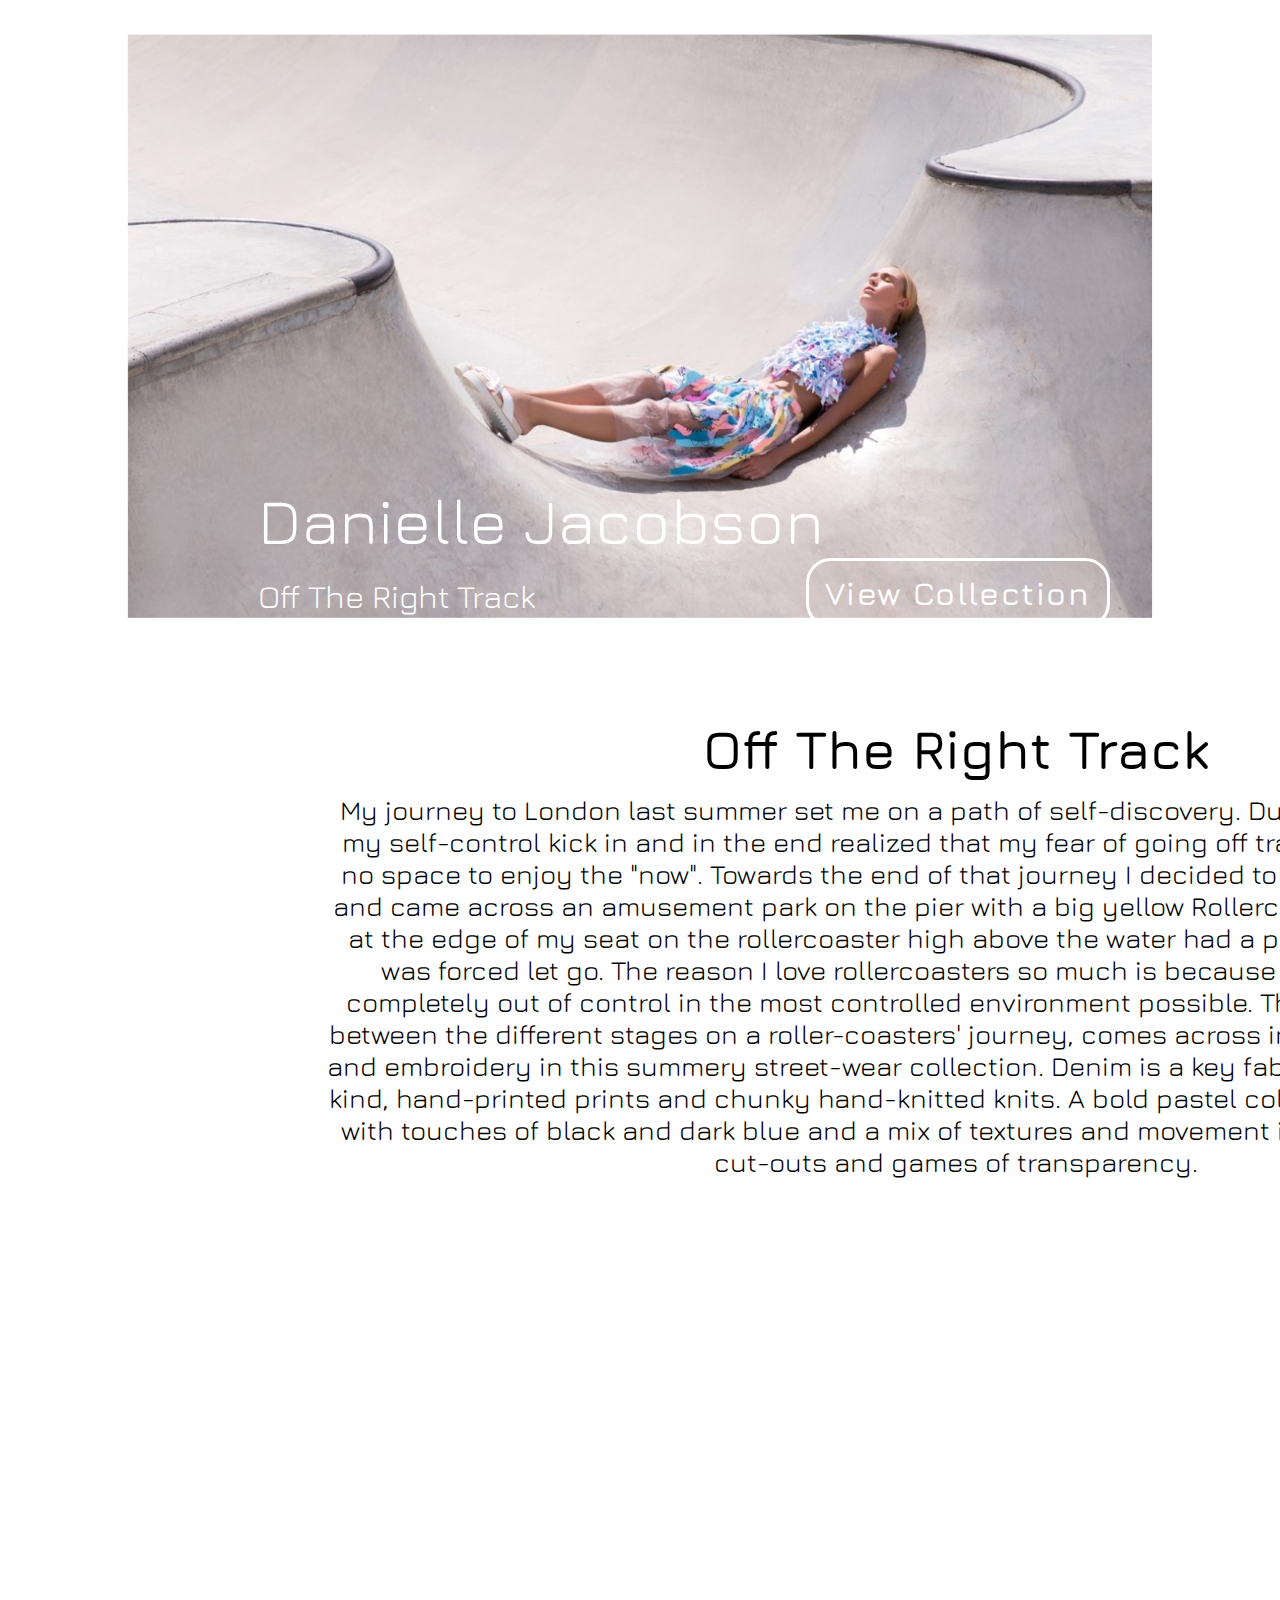
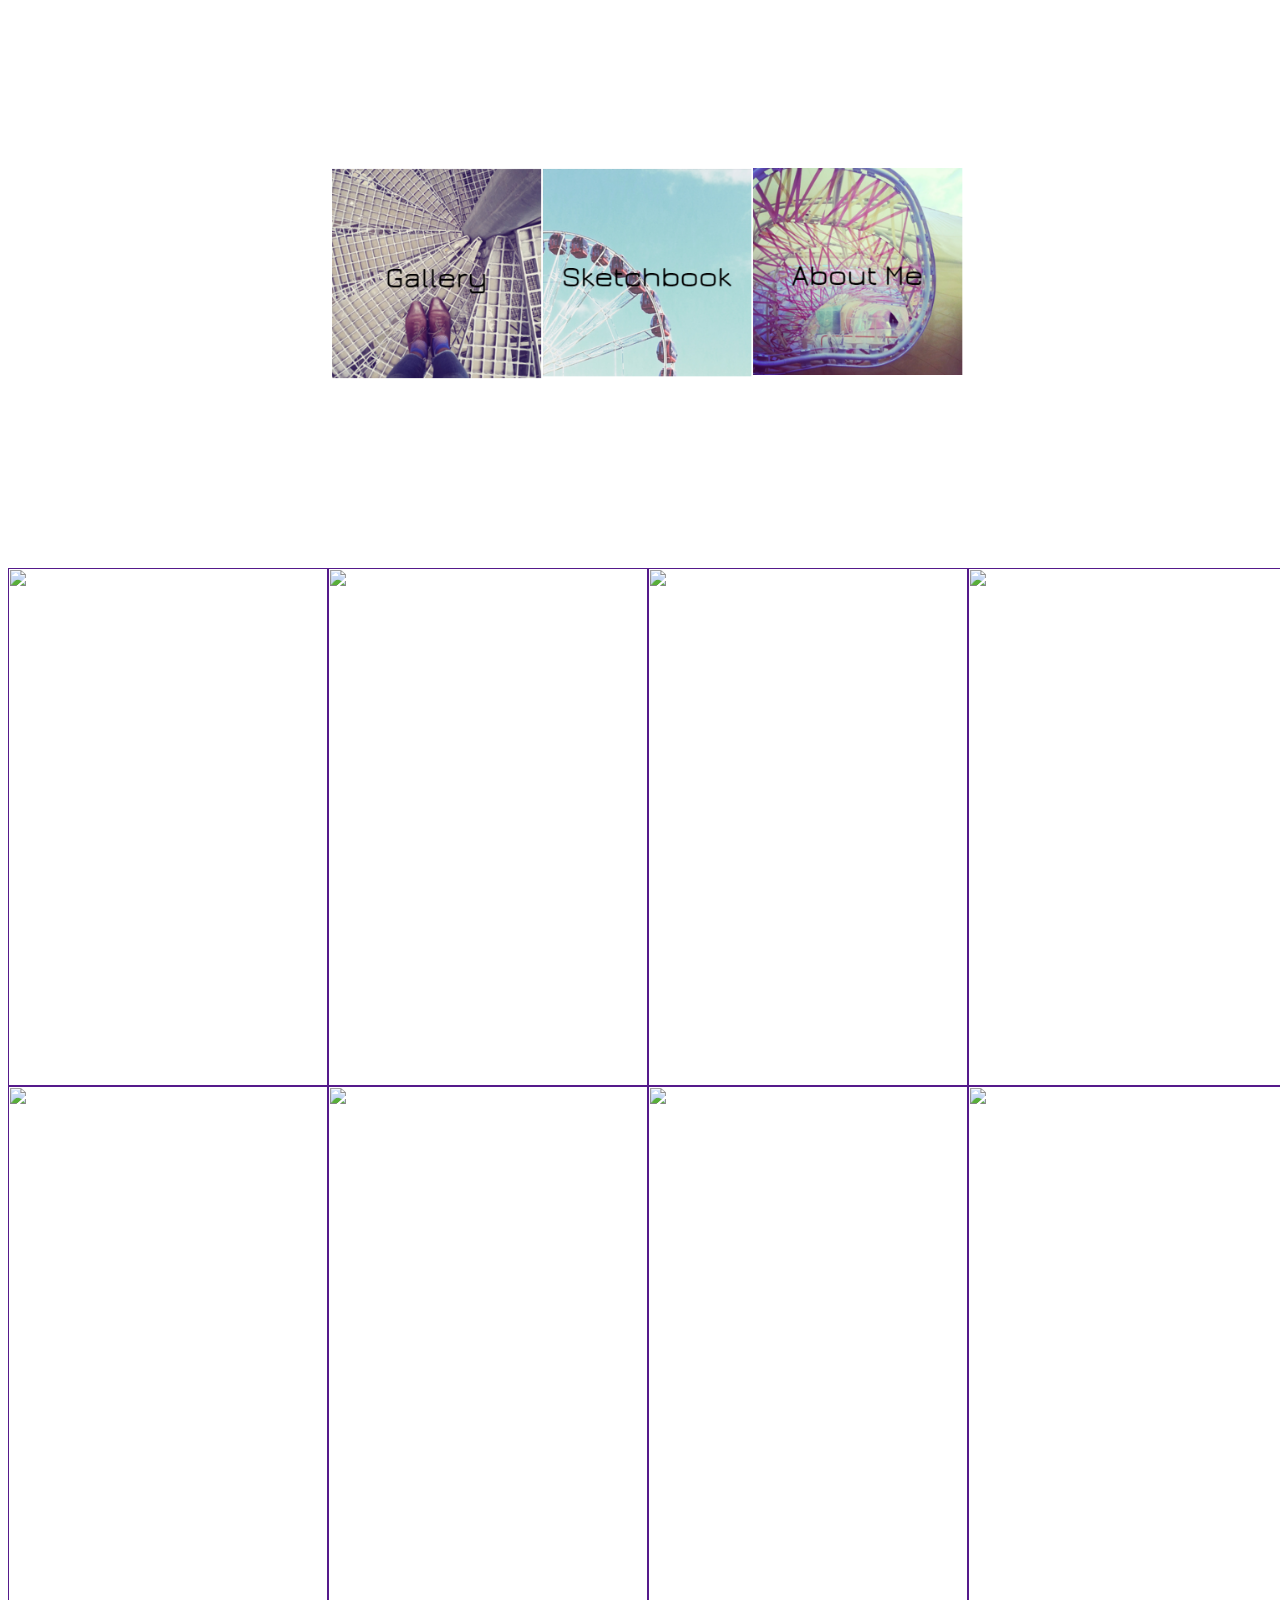
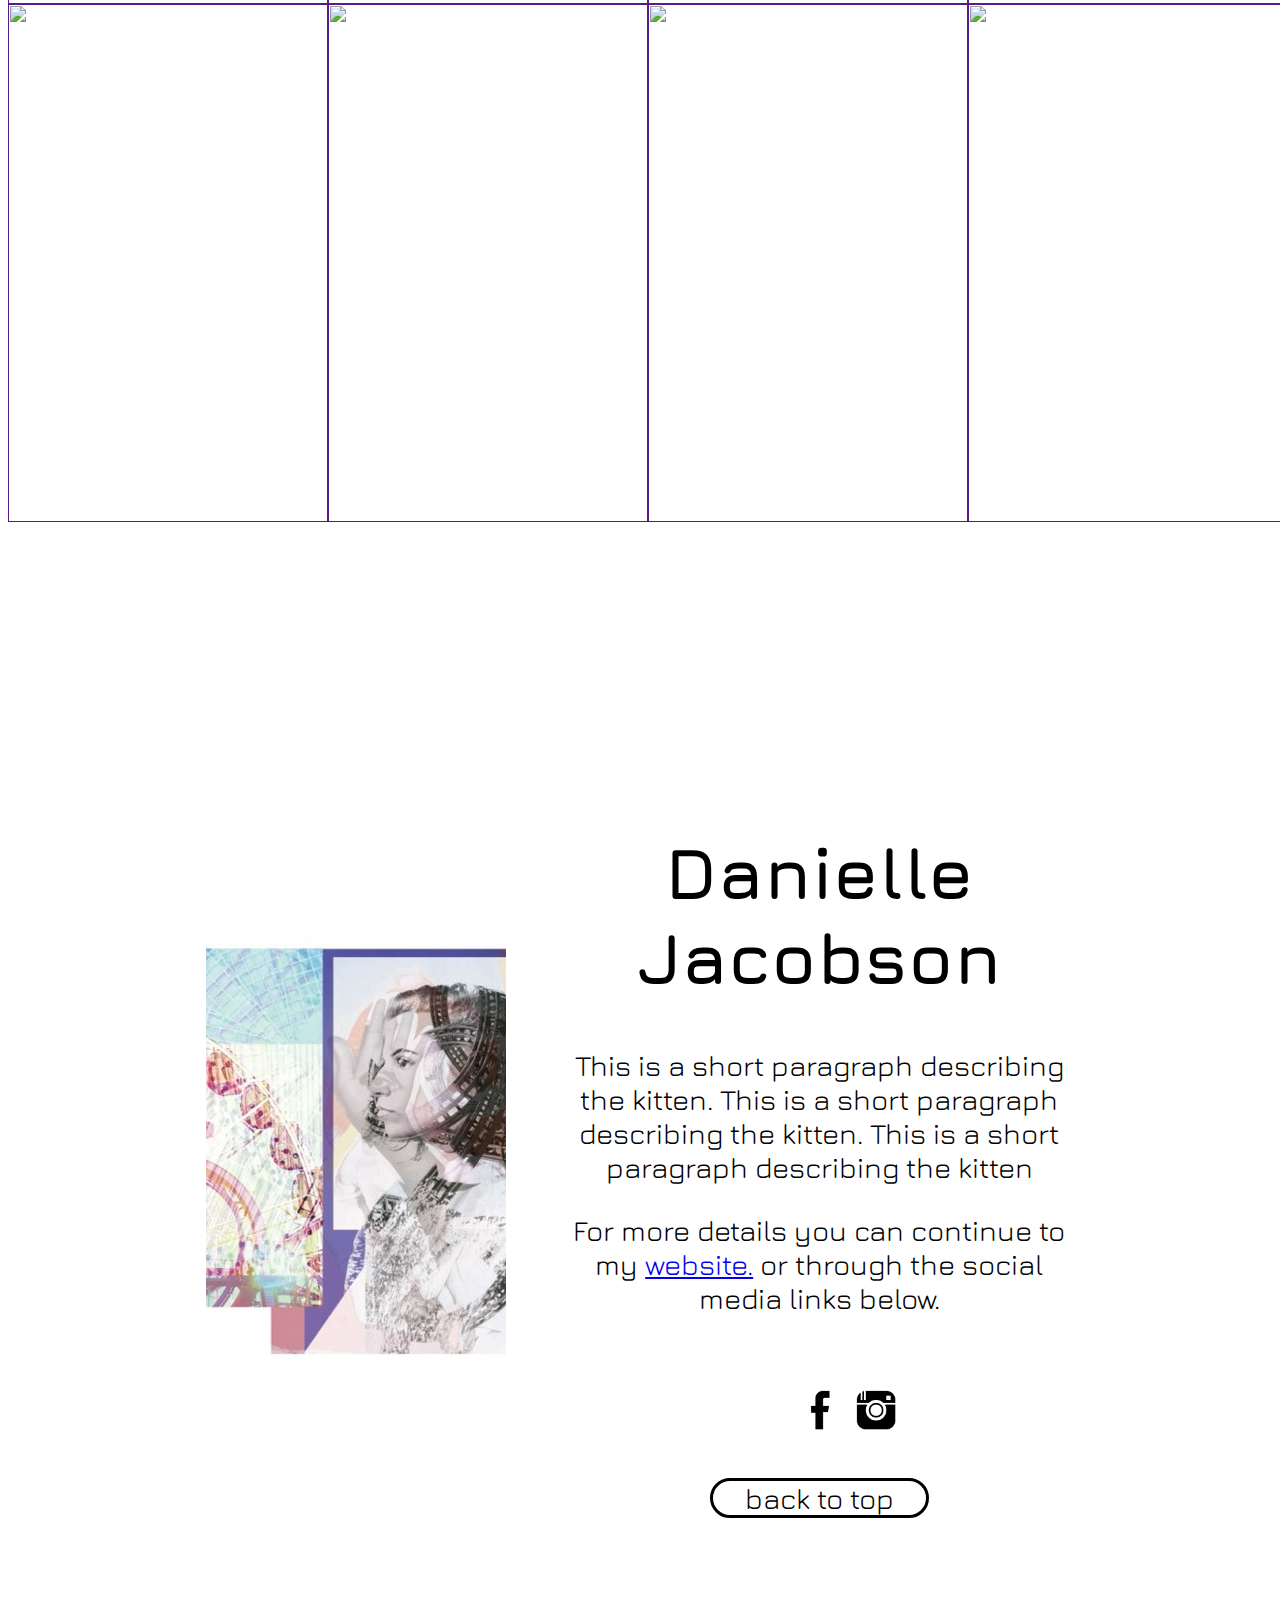
==== index.html @ ceb7b5df "first commit" ====
<!doctype HTML>
<html>

<head>
    <link href="https://maxcdn.bootstrapcdn.com/bootstrap/3.3.6/css/bootstrap.min.css" rel="stylesheet" integrity="sha384-1q8mTJOASx8j1Au+a5WDVnPi2lkFfwwEAa8hDDdjZlpLegxhjVME1fgjWPGmkzs7" crossorigin="anonymous">
    <link href="https://fonts.googleapis.com/css?family=Jura:400,600" rel="stylesheet">

        <link rel="stylesheet" type="text/css" href="masonry.css">
    <link rel="stylesheet" type="text/css" href="plugins/unslider/dist/css/unslider.css">
    <link rel="stylesheet" type="text/css" href="plugins/lightbox2/src/css/lightbox.css">


        <link rel="stylesheet" type="text/css" href="laptop_stylesheet.css">
            <link rel="stylesheet" type="text/css" href="stylesheet.css">
    <title>Danielle Jacobson - Off The Right Track</title>
</head>

<body>
    <div class="section" id="homePage">
        <div id="homePageSlide" class="diy-slideshow">
            <figure class="show">
                <img id="pic1" class="homeSlide" src="img/desktop/1.jpg" width="100%" height="1050px" />
            </figure>
            <figure>
                <img id="pic2" class="homeSlide" src="img/desktop/2.jpg" width="100%" height="1050px" />
            </figure>
            <figure>
                <img id="pic3" class="homeSlide" src="img/desktop/3.jpg" width="100%" height="1050px" />
            </figure>
            <figure>
                <img id="pic4" class="homeSlide" src="img/desktop/4.jpg" width="100%" height="1050px" />
            </figure>
            <figure>
                <img id="pic5" class="homeSlide" src="img/desktop/5.jpg" width="100%" height="1050px" />
            </figure>
            <figure>
                <img id="pic6" class="homeSlide" src="img/desktop/6.jpg" width="100%" height="1060px" />
            </figure>
        </div>
        <div class="DJ_Name"><span>Danielle Jacobson</span>
            <div class="toGallery galleryBtn homeToGallery">View Collection</div>
            <br>Off The Right Track
        </div>
    </div>

            <div class="section" id="bio">
                <div class="menuWrapper">
                    <div class="galleryBtn box">
                        <div class="galleryTitle"> <img class="galleryImg" src="img/galleryButton.PNG" /></div>
                    </div>
                    <div class="sketchBtn box">
                        <div class="sketchTitle"><img class="sketchImg" src="img/sketchButton.PNG" /></div>
                    </div>
                    <div class="websiteBtn box">
                        <div class="websiteTitle"><img class="websiteImg" src="img/aboutMeButton.PNG" /></div>
                    </div>
                </div>
                <div class="diy-slideshow bio">
                    <div class="bioTextWrapper">
                        <div class="bioTitle">Off The Right Track</div>
                        <div class="bioDescription">My journey to London last summer set me on a path of self-discovery. During my internship I let my self-control kick in and in the end realized that my fear of going off track left me with little to no space to enjoy the "now". Towards the end of that journey I decided to venture off to Brighton and came across an amusement park on the pier with a big yellow Rollercoaster. That day, sitting at the edge of my seat on the rollercoaster high above the water had a profound effect on me. I was forced let go. The reason I love rollercoasters so much is because it allows you to feel completely out of control in the most controlled environment possible. This underlined tension between the different stages on a roller-coasters' journey, comes across in the silhouettes; prints and embroidery in this summery street-wear collection. Denim is a key fabric alongside one-of-a-kind, hand-printed prints and chunky hand-knitted knits. A bold pastel color scheme is combined with touches of black and dark blue and a mix of textures and movement is created with kirigami cut-outs and games of transparency.</div>
                    </div>

                </div>
          
        </div>

                <div class="section" id="sketchPage1">
            <div class="gridWrapper">
                <div class="grid">
                    <!-- width of .grid-sizer used for columnWidth -->
                    <div class="grid-sizer"></div>
                    <div class="grid-item">
                        <div class="card1">
                            <ul>
                                <li>
                                    <a class="frontBigImg1" href="" data-lightbox="image-1"><img class="frontThumbImg1" src=""></a>
                                </li>
                                <li>
                                    <a class="frontBigImg2" href="" data-lightbox="image-2"><img class="frontThumbImg2" src=""></a>
                                </li>
                            </ul>
                        </div>
                    </div>
                    <div class="grid-item">
                        <div class="card2">
                            <ul>
                                <li>
                                    <a class="frontBigImg3" href="" data-lightbox="image-3"><img class="frontThumbImg3" src=""></a>
                                </li>
                                <li>
                                    <a class="frontBigImg4" href="" data-lightbox="image-4"><img class="frontThumbImg4" src=""></a>
                                </li>
                            </ul>
                        </div>
                    </div>
                    <div class="grid-item">
                        <div class="card3">
                            <ul>
                                <li>
                                    <a class="frontBigImg5" href="" data-lightbox="image-5"><img class="frontThumbImg5" src=""></a>
                                </li>
                                <li>
                                    <a class="frontBigImg6" href="" data-lightbox="image-6"><img class="frontThumbImg6" src=""></a>
                                </li>
                            </ul>
                        </div>
                    </div>
                    <div class="grid-item">
                        <div class="card4">
                            <ul>
                                <li>
                                    <a class="frontBigImg7" href="" data-lightbox="image-7"><img class="frontThumbImg7" src=""></a>
                                </li>
                                <li>
                                    <a class="frontBigImg8" href="" data-lightbox="image-8"><img class="frontThumbImg8" src=""></a>
                                </li>
                            </ul>
                        </div>
                    </div>
                    <div class="grid-item">
                        <div class="card5">
                            <ul>
                                <li>
                                    <a class="frontBigImg9" href="" data-lightbox="image-9"><img class="frontThumbImg9" src=""></a>
                                </li>
                                <li>
                                    <a class="frontBigImg10" href="" data-lightbox="image-10"><img class="frontThumbImg10" src=""></a>
                                </li>
                            </ul>
                        </div>
                    </div>
                    <div class="grid-item">
                        <div class="card6">
                            <ul>
                                <li>
                                    <a class="frontBigImg11" href="" data-lightbox="image-11"><img class="frontThumbImg11" src=""></a>
                                </li>
                                <li>
                                    <a class="frontBigImg12" href="" data-lightbox="image-12"><img class="frontThumbImg12" src=""></a>
                                </li>
                            </ul>
                        </div>
                    </div>
                    <div class="grid-item">
                        <div class="card7">
                            <ul>
                                <li>
                                    <a class="frontBigImg13" href="" data-lightbox="image-13"><img class="frontThumbImg13" src=""></a>
                                </li>
                                <li>
                                    <a class="frontBigImg14" href="" data-lightbox="image-14"><img class="frontThumbImg14" src=""></a>
                                </li>
                            </ul>
                        </div>
                    </div>
                    <div class="grid-item">
                        <div class="card8">
                            <ul>
                                <li>
                                    <a class="frontBigImg15" href="" data-lightbox="image-15"><img class="frontThumbImg15" src=""></a>
                                </li>
                                <li>
                                    <a class="frontBigImg16" href="" data-lightbox="image-16"><img class="frontThumbImg16" src=""></a>
                                </li>
                            </ul>
                        </div>
                    </div>
                    <div class="grid-item">
                        <div class="card9">
                            <ul>
                                <li>
                                    <a class="frontBigImg17" href="" data-lightbox="image-17"><img class="frontThumbImg17" src=""></a>
                                </li>
                                <li>
                                    <a class="frontBigImg18" href="" data-lightbox="image-18"><img class="frontThumbImg18" src=""></a>
                                </li>
                            </ul>
                        </div>
                    </div>
                    <div class="grid-item">
                        <div class="card10">
                            <ul>
                                <li>
                                    <a class="frontBigImg19" href="" data-lightbox="image-19"><img class="frontThumbImg19" src=""></a>
                                </li>
                                <li>
                                    <a class="frontBigImg20" href="" data-lightbox="image-20"><img class="frontThumbImg20" src=""></a>
                                </li>
                            </ul>
                        </div>
                    </div>
                    <div class="grid-item">
                        <div class="card11">
                            <ul>
                                <li>
                                    <a class="frontBigImg21" href="" data-lightbox="image-21"><img class="frontThumbImg21" src=""></a>
                                </li>
                                <li>
                                    <a class="frontBigImg22" href="" data-lightbox="image-22"><img class="frontThumbImg22" src=""></a>
                                </li>
                            </ul>
                        </div>
                    </div>
                    <div class="grid-item">
                        <div class="card12">
                            <ul>
                                <li>
                                    <a class="frontBigImg23" href="" data-lightbox="image-23"><img class="frontThumbImg23" src=""></a>
                                </li>
                                <li>
                                    <a class="frontBigImg24" href="" data-lightbox="image-24"><img class="frontThumbImg24" src=""></a>
                                </li>
                            </ul>
                        </div>
                    </div>
                </div>
            </div>
        </div>

                <div class="section" id="aboutMe">
                <div class="diy-slideshow aboutMe">
                    <div class="aboutMeWrapper">
                        <div class="left">
                            <div class="zanzoImg"><img src="img/sketchbook/17.jpg">
                            </div>
                        </div>

                        <div class="right">
                            <div class="aboutMeRightWrapper">
                                <h1>Danielle Jacobson</h1>
                                <p>This is a short paragraph describing the kitten. This is a short paragraph describing the kitten. This is a short paragraph describing the kitten</p>
                                <p>For more details you can continue to my <a href="http://www.daniellejacobson.com/" target="_blank">website.</a> or through the social media links below.</p>
                                <div class="socialLinkWrapper">
                                    <div class="socialLink">
                                        <a href="https://www.facebook.com/danielle.jacobson.37" target="_blank">
                                            <img src="img/fb-icon.png"></div>
                                    </a>
                                    <div class="socialLink">
                                        <a href="https://www.instagram.com/danielle_j_1/" target="_blank">
                                            <img src="img/insta-icon.png"></div>
                                    </a>
                                </div>
                                <div class="toAboutMe" id="backToTop">back to top</div>
                            </div>
                        </div>
                  
                </div>
            </div>

        </div>
    </div>
</div>


    <script src="plugins/jquery-3.1.0.js"></script>
        <script src="plugins/masonry/masonry.pkgd.min.js"></script>
    <script src="plugins/masonry/isotope.pkgd.min.js"></script>
    <script src="plugins/unslider/src/js/unslider.js"></script>
    <script src="plugins/lightbox2/src/js/lightbox.js"></script>
    <script type="text/javascript" src="sketchbook_scripts.js"></script>
    <script type="text/javascript" src="scripts.js"></script>
</body>

</html>
---- masonry.css ----
@media only screen  and (min-width : 1920px) {

h1.sketchHeader {
    font-family: 'Jura', sans-serif;
    font-weight: 400;
    color: black;
    font-size: 2em;
}

div.gridWrapper {
    position: absolute;
    height: 2304px;
    width: 1920px;
    top: 135em;
}

div.grid {
    position: absolute;
    width: 1920px;
    height: 2304px;
    margin-left: 0px;
}


/*For the best layout, margin should be added to .card and padding should be added to .front and .back*/

.card {
    position: absolute;
    margin: 0;
    width: 480px;
    height: 768px;
}


/* fluid 5 columns */

.grid-sizer,
.grid-item {
    width: 480px;
    /* height: auto;*/
    height: 768px;
    /*margin: auto;*/
}

div.grid-item img {
    width: 480px;
    height: 768px;
    position: relative;
    z-index: 1;
}

div.toGalleryWrapper {
    position: relative;
    width: 100%;
    text-align: center;
}

div.toGallery {
    /*    position: absolute;*/
    font-family: 'Jura', sans-serif;
    font-weight: 400;
    color: black;
    font-size: 5em;
    cursor: pointer;
}

}

/*-----------------------------------------------------*/


/*|                                                   |*/


/*|  ------ responsive Masonry STYLING ----------       |*/


/*|                                                   |*/


/*-----------------------------------------------------*/






@media only screen  and (min-width : 1024px) { 

    div.gridWrapper {
    position: absolute;
    height: 2304px;
    width: 1280px;
    top: 135em;
}

div.grid {
    position: absolute;
    width: 1280px;
    height: 2304px;
    margin-left: 0px;
}


/*For the best layout, margin should be added to .card and padding should be added to .front and .back*/

.card {
    position: absolute;
    margin: 0;
    width: 320px;
    height: 518px;
}


/* fluid 5 columns */

.grid-sizer,
.grid-item {
    width: 320px;
    /* height: auto;*/
    height: 518px;
    /*margin: auto;*/
}

div.grid-item img {
    width: 320px;
    height: 518px;
    position: relative;
    z-index: 1;
}

}


@media only screen  and (min-width : 1444px) { 

    div.gridWrapper {
    position: absolute;
    height: 2304px;
    width: 1536px;
    top: 135em;
}

div.grid {
    position: absolute;
    width: 1536px;
    height: 2304px;
    margin-left: 0px;
}


/*For the best layout, margin should be added to .card and padding should be added to .front and .back*/

.card {
    position: absolute;
    margin: 0;
    width: 384px;
    height: 568px;
}


/* fluid 5 columns */

.grid-sizer,
.grid-item {
    width: 384px;
    /* height: auto;*/
    height: 568px;
    /*margin: auto;*/
}

div.grid-item img {
    width: 384px;
    height: 568px;
    position: relative;
    z-index: 1;
}

    }
---- plugins/unslider/dist/css/unslider.css ----
.unslider{overflow:auto;margin:0;padding:0}.unslider-wrap{position:relative}.unslider-wrap.unslider-carousel>li{float:left}.unslider-vertical>ul{height:100%}.unslider-vertical li{float:none;width:100%}.unslider-fade{position:relative}.unslider-fade .unslider-wrap li{position:absolute;left:0;top:0;right:0;z-index:8}.unslider-fade .unslider-wrap li.unslider-active{z-index:10}.unslider li,.unslider ol,.unslider ul{list-style:none;margin:0;padding:0;border:none}.unslider-arrow{position:absolute;left:20px;z-index:2;cursor:pointer}.unslider-arrow.next{left:auto;right:20px}
---- laptop_stylesheet.css ----
@media only screen  and (min-width : 1024px) {

	body {
    position: relative;
    overflow-x: hidden;
}

		/*-----------------------------------------------------*/


/*|                                                   |*/


/*|      ----------- homepage STYLING  1024  ----------           |*/


/*|                                                   |*/


/*-----------------------------------------------------*/

.diy-slideshow {
    display: block;
    overflow: hidden;
}

figure {
    position: absolute;
    opacity: 0;
    transition: 1s opacity;
    width: 90%;
    margin-left: 5%;
    top: -2%;
    transform: scale(0.9);
}

figure.show {
    opacity: 1;
    position: absolute;
    transition: 1s opacity;
}

img.homeSlide {
    width: 100%;
    /* or any custom size */
    height: 100%;
    object-fit: contain;
}

.DJ_Name {
    position: relative;
    top: 15em;
    left: 7.8em;
    width: 75%;
    font-family: 'Jura', sans-serif;
    font-weight: 400;
    color: white;
    font-size: 2em;
    line-height: 2em;
    cursor: default; 

}

.DJ_Name span {
    font-size: 2em;
    font-weight: 400;
    cursor: default;
}

.galleryBtn.homeToGallery {
    position: absolute;
    color: white;
    font-size: 1em;
    bottom: 0em;
    right: 3em;
    border: 0.2rem solid white;
    border-radius: 25px;
    padding-left: 0.5em;
    padding-right: 0.5em;
}

		/*-----------------------------------------------------*/


/*|                                                   |*/


/*|      ----------- bio STYLING  1024  ----------           |*/


/*|                                                   |*/


/*-----------------------------------------------------*/

div.diy-slideshow.bio {
    overflow: hidden;
    width: 100%;
    margin-left: 0;
    height: 950px;
    z-index: -1;
    
}


.bioTextWrapper {
    width: 100%;
    height: 870px;
    margin: 0;
    padding-left: 25%;
    padding-right: 25%;
    /*    border: 1px solid black;*/
    text-align: center;
    font-family: 'Jura', sans-serif;
    font-weight: 400;
    font-size: 1.7em;
    color: black;
    position: absolute;
    top: 65%;
    /*display: none;*/
}

div.bioTitle {
    font-weight: 600;
    font-size: 2em;
    cursor: pointer;
}

div.bioDescription {
    margin-top: 0.5em;
}

.menuWrapper {
width: 50%;
    height: 250px;
    display: flex;
    justify-content: space-around;
    position: absolute;
    top: 110em;
    left: 25.6%;
    z-index: 9999;

}

.box {
    width: 250px;
    height: 250px;
    text-align: center;
    line-height: 250px;
    cursor: pointer;
    overflow: hidden;
    color: black;
    position: relative;
}

.box img {
    width: 100%;
    height: 100%;
    position: relative;
    transform: scale(1);
}

.galleryTitle {
    position: relative;
    top: 0em;
}

.sketchTitle {
    position: relative;
    top: 0em;
}

.websiteTitle {
    position: relative;
    top: 0em;
}

div.toGallery {
    background: transparent;
    border-top: 0.3rem solid black;
    border-left: 0.3rem solid black;
    border-bottom: 0.3rem solid black;
    border-right: 0.3rem solid black;
    border-radius: 25px;
    display: inline-block;
    color: black;
    padding: 0 2rem;
    position: relative;
    letter-spacing: 0.1rem;
    line-height: 2;
    font-size: 1.3em;
    font-weight: 600;
    bottom: 0;
    cursor: pointer;
}



div.toGallery:hover {
    background: url('img/btnBackground.png') 0 0 no-repeat;
    border-top: 0.3rem solid black;
    border-left: 0.3rem solid black;
    border-bottom: 0.3rem solid black;
    border-right: 0.3rem solid black;
    color: black;
}

/*-----------------------------------------------------*/


/*|                                                   |*/


/*|      ----------- ABOUTME STYLING  1024----------       |*/


/*|                                                   |*/


/*-----------------------------------------------------*/

#aboutMe.section {
    position: absolute;
    top: 240em;


}
div.diy-slideshow.aboutMe {
    overflow: hidden;
    width: 90%;
    margin-left: 5%;
    height: 950px;
    z-index: -1;
    text-align: center;
}

div.aboutMeWrapper {
    width: 100%;
    height: 100%;
    display: flex;
    justify-content: space-around;
}

div.left {
    width: 50%;
    float: left;
    text-align: center;
}

.aboutMebox img {
    width: 100%;
    height: 100%;
    position: relative;
    transform: scale(1);
}

div.zanzoImg {
    height: inherit;
    margin-top: 16em;
}

img.aboutMeImg {
    height: 290px;
    cursor: pointer;
    transform: scale(0.8);
}

div.right {
    /*  position: absolute;*/
    width: 50%;
    float: right;
    text-align: center;
    font-family: 'Jura', sans-serif;
    font-weight: 400;
    font-size: 1.8em;
    color: black;
    /*  border: 1px solid black;*/
}

div.aboutMeRightWrapper {
    /* position: absolute; */
    width: 93%;
    margin-top: 32%;
    margin-left: -15%;
    /* border-left: 2px solid black; */
    left: 0;
}

div.right h1 {
    font-size: 2.5em;
}

.socialLinkWrapper {
    width: 100%;
    display: flex;
    justify-content: center;
    transform: scale(0.3);
    padding-right: 2em;
}

.socialLink {
    padding-left: 2em;
}

div#backToTop {
    display: inline;
        background: transparent;
    border: 0.2rem solid black;
    border-radius: 25px;
    display: inline-block;
    color: black;
    padding: 0 2rem;
    cursor: pointer;


}



}

@media only screen  and (min-width : 1444px) {

	body {
    position: relative;
    overflow-x: hidden;
}

		/*-----------------------------------------------------*/


/*|                                                   |*/


/*|      ----------- homepage STYLING  1444  ----------           |*/


/*|                                                   |*/


/*-----------------------------------------------------*/

.diy-slideshow {
    display: block;
    overflow: hidden;
}

figure {
    position: absolute;
    opacity: 0;
    transition: 1s opacity;
    width: 90%;
    margin-left: 5%;
    top: -2%;
    transform: scale(0.9);
}

figure.show {
    opacity: 1;
    position: absolute;
    transition: 1s opacity;
}

img.homeSlide {
    width: 100%;
    /* or any custom size */
    height: 100%;
    object-fit: contain;
}

.DJ_Name {
    position: relative;
    top: 20em;
    left: 8.8em;
    width: 75%;
    font-family: 'Jura', sans-serif;
    font-weight: 400;
    color: white;
    font-size: 2em;
    line-height: 2em;
    cursor: default; 

}

.DJ_Name span {
    font-size: 2em;
    font-weight: 400;
    cursor: default;
}

.galleryBtn.homeToGallery {
    position: absolute;
    color: white;
    font-size: 1em;
    bottom: 0em;
    right: 3em;
    border: 0.2rem solid white;
    border-radius: 25px;
    padding-left: 0.5em;
    padding-right: 0.5em;
}

		/*-----------------------------------------------------*/


/*|                                                   |*/


/*|      ----------- bio STYLING  1444  ----------           |*/


/*|                                                   |*/


/*-----------------------------------------------------*/

div.diy-slideshow.bio {
    overflow: hidden;
    width: 100%;
    margin-left: 0;
    height: 950px;
    z-index: -1;
    
}


.bioTextWrapper {
    width: 100%;
    height: 870px;
    margin: 0;
    padding-left: 25%;
    padding-right: 25%;
    /*    border: 1px solid black;*/
    text-align: center;
    font-family: 'Jura', sans-serif;
    font-weight: 400;
    font-size: 1.7em;
    color: black;
    position: absolute;
    top: 75%;
    /*display: none;*/
}

div.bioTitle {
    font-weight: 600;
    font-size: 2em;
    cursor: pointer;
}

div.bioDescription {
    margin-top: 0.5em;
}

.menuWrapper {
width: 50%;
    height: 250px;
    display: flex;
    justify-content: space-around;
    position: absolute;
    top: 108em;
    left: 25.6%;
    z-index: 9999;

}

.box {
    width: 250px;
    height: 250px;
    text-align: center;
    line-height: 250px;
    cursor: pointer;
    overflow: hidden;
    color: black;
    position: relative;
}

.box img {
    width: 100%;
    height: 100%;
    position: relative;
    transform: scale(1);
}

.galleryTitle {
    position: relative;
    top: 0em;
}

.sketchTitle {
    position: relative;
    top: 0em;
}

.websiteTitle {
    position: relative;
    top: 0em;
}

div.toGallery {
    background: transparent;
    border-top: 0.3rem solid black;
    border-left: 0.3rem solid black;
    border-bottom: 0.3rem solid black;
    border-right: 0.3rem solid black;
    border-radius: 25px;
    display: inline-block;
    color: black;
    padding: 0 2rem;
    position: relative;
    letter-spacing: 0.1rem;
    line-height: 2;
    font-size: 1.3em;
    font-weight: 600;
    bottom: 0;
    cursor: pointer;
}



div.toGallery:hover {
    background: url('img/btnBackground.png') 0 0 no-repeat;
    border-top: 0.3rem solid black;
    border-left: 0.3rem solid black;
    border-bottom: 0.3rem solid black;
    border-right: 0.3rem solid black;
    color: black;
}


/*-----------------------------------------------------*/


/*|                                                   |*/


/*|      ----------- ABOUTME STYLING  1444----------       |*/


/*|                                                   |*/


/*-----------------------------------------------------*/

#aboutMe.section {
    position: absolute;
    top: 250em;


}
div.diy-slideshow.aboutMe {
    overflow: hidden;
    width: 90%;
    margin-left: 5%;
    height: 950px;
    z-index: -1;
    text-align: center;
}

div.aboutMeWrapper {
    width: 100%;
    height: 100%;
    display: flex;
    justify-content: space-around;
}

div.left {
    width: 50%;
    float: left;
    text-align: center;
}

.aboutMebox img {
    width: 100%;
    height: 100%;
    position: relative;
    transform: scale(1);
}

div.zanzoImg {
    height: inherit;
    margin-top: 16em;
}

img.aboutMeImg {
    height: 290px;
    cursor: pointer;
    transform: scale(0.8);
}

div.right {
    /*  position: absolute;*/
    width: 50%;
    float: right;
    text-align: center;
    font-family: 'Jura', sans-serif;
    font-weight: 400;
    font-size: 1.8em;
    color: black;
    /*  border: 1px solid black;*/
}

div.aboutMeRightWrapper {
    /* position: absolute; */
    width: 93%;
    margin-top: 32%;
    margin-left: -15%;
    /* border-left: 2px solid black; */
    left: 0;
}

div.right h1 {
    font-size: 2.5em;
}

.socialLinkWrapper {
    width: 100%;
    display: flex;
    justify-content: center;
    transform: scale(0.3);
    padding-right: 2em;
}

.socialLink {
    padding-left: 2em;
}

div#backToTop {
    display: inline;
        background: transparent;
    border: 0.2rem solid black;
    border-radius: 25px;
    display: inline-block;
    color: black;
    padding: 0 2rem;
    cursor: pointer;


}


}
---- stylesheet.css ----
@media only screen  and (min-width : 1920px) {

body {
    position: relative;
    overflow-x: hidden;
}

/*-----------------------------------------------------*/


/*|                                                   |*/


/*|      ----------- homepage STYLING ----------           |*/


/*|                                                   |*/


/*-----------------------------------------------------*/
.diy-slideshow {
    display: block;
    overflow: hidden;
}

figure {
    position: absolute;
    opacity: 0;
    transition: 1s opacity;
    width: 90%;
    margin-left: 5%;
    top: -2%;
    transform: scale(0.9);
}

figure.show {
    opacity: 1;
    position: absolute;
    transition: 1s opacity;
}

img.homeSlide {
    width: 100%;
    /* or any custom size */
    height: 100%;
    object-fit: contain;
}

.DJ_Name {
    position: relative;
    top: 23em;
    left: 8.8em;
    width: 75%;
    font-family: 'Jura', sans-serif;
    font-weight: 400;
    color: white;
    font-size: 2em;
    line-height: 2em;
    cursor: default; 

}

.DJ_Name span {
    font-size: 2em;
    font-weight: 400;
    cursor: default;
}

.galleryBtn.homeToGallery {
    position: absolute;
    color: white;
    font-size: 1em;
    bottom: -2em;
    right: 0;
    border: 0.2rem solid white;
    border-radius: 25px;
    padding-left: 0.5em;
    padding-right: 0.5em;
}



/*-----------------------------------------------------*/


/*|                                                   |*/


/*|      ----------- BIO STYLING ----------           |*/


/*|                                                   |*/


/*-----------------------------------------------------*/

div.diy-slideshow.bio {
    overflow: hidden;
    width: 100%;
    margin-left: 0;
    height: 950px;
    z-index: -1;
    
}



.bioTextWrapper {
    width: 100%;
    height: 870px;
    margin: 0;
    padding-left: 25%;
    padding-right: 25%;
    /*    border: 1px solid black;*/
    text-align: center;
    font-family: 'Jura', sans-serif;
    font-weight: 400;
    font-size: 1.7em;
    color: black;
    position: absolute;
    top: 90%;
    /*display: none;*/
}

div.bioTitle {
    font-weight: 600;
    font-size: 2em;
    cursor: pointer;
}

div.bioDescription {
    margin-top: 0.5em;
}


/*-----------------------------------------------------*/


/*|                                                   |*/


/*|     ----------- BIO MENU STYLING ---------        |*/


/*|                                                   |*/


/*-----------------------------------------------------*/

.menuWrapper {
width: 50%;
    height: 250px;
    display: flex;
    justify-content: space-around;
    position: absolute;
    top: 110em;
    left: 25.6%;
    z-index: 9999;

}

.box {
    width: 250px;
    height: 250px;
    text-align: center;
    line-height: 250px;
    cursor: pointer;
    overflow: hidden;
    color: black;
    position: relative;
}

.box img {
    width: 100%;
    height: 100%;
    position: relative;
    transform: scale(1);
}

.galleryTitle {
    position: relative;
    top: 0em;
}

.sketchTitle {
    position: relative;
    top: 0em;
}

.websiteTitle {
    position: relative;
    top: 0em;
}

div.toGallery {
    background: transparent;
    border-top: 0.3rem solid black;
    border-left: 0.3rem solid black;
    border-bottom: 0.3rem solid black;
    border-right: 0.3rem solid black;
    border-radius: 25px;
    display: inline-block;
    color: black;
    padding: 0 2rem;
    position: relative;
    letter-spacing: 0.1rem;
    line-height: 2;
    font-size: 1.3em;
    font-weight: 600;
    bottom: 0;
    cursor: pointer;
}



div.toGallery:hover {
    background: url('img/btnBackground.png') 0 0 no-repeat;
    border-top: 0.3rem solid black;
    border-left: 0.3rem solid black;
    border-bottom: 0.3rem solid black;
    border-right: 0.3rem solid black;
    color: black;
}




/*-----------------------------------------------------*/


/*|                                                   |*/


/*|      ----------- ABOUTME STYLING ----------       |*/


/*|                                                   |*/


/*-----------------------------------------------------*/

#aboutMe.section {
    position: absolute;
    top: 300em;


}
div.diy-slideshow.aboutMe {
    overflow: hidden;
    width: 90%;
    margin-left: 5%;
    height: 950px;
    z-index: -1;
    text-align: center;
}

div.aboutMeWrapper {
    width: 100%;
    height: 100%;
    display: flex;
    justify-content: space-around;
}

div.left {
    width: 50%;
    float: left;
    text-align: center;
}

.aboutMebox img {
    width: 100%;
    height: 100%;
    position: relative;
    transform: scale(1);
}

div.zanzoImg {
    height: inherit;
    margin-top: 16em;
}

img.aboutMeImg {
    height: 290px;
    cursor: pointer;
    transform: scale(0.8);
}

div.right {
    /*  position: absolute;*/
    width: 50%;
    float: right;
    text-align: center;
    font-family: 'Jura', sans-serif;
    font-weight: 400;
    font-size: 1.8em;
    color: black;
    /*  border: 1px solid black;*/
}

div.aboutMeRightWrapper {
    /* position: absolute; */
    width: 93%;
    margin-top: 32%;
    margin-left: -15%;
    /* border-left: 2px solid black; */
    left: 0;
}

div.right h1 {
    font-size: 2.5em;
}

.socialLinkWrapper {
    width: 100%;
    display: flex;
    justify-content: center;
    transform: scale(0.3);
    padding-right: 2em;
}

.socialLink {
    padding-left: 2em;
}

div#backToTop {
    display: inline;
        background: transparent;
    border: 0.2rem solid black;
    border-radius: 25px;
    display: inline-block;
    color: black;
    padding: 0 2rem;
    cursor: pointer;


}

 }
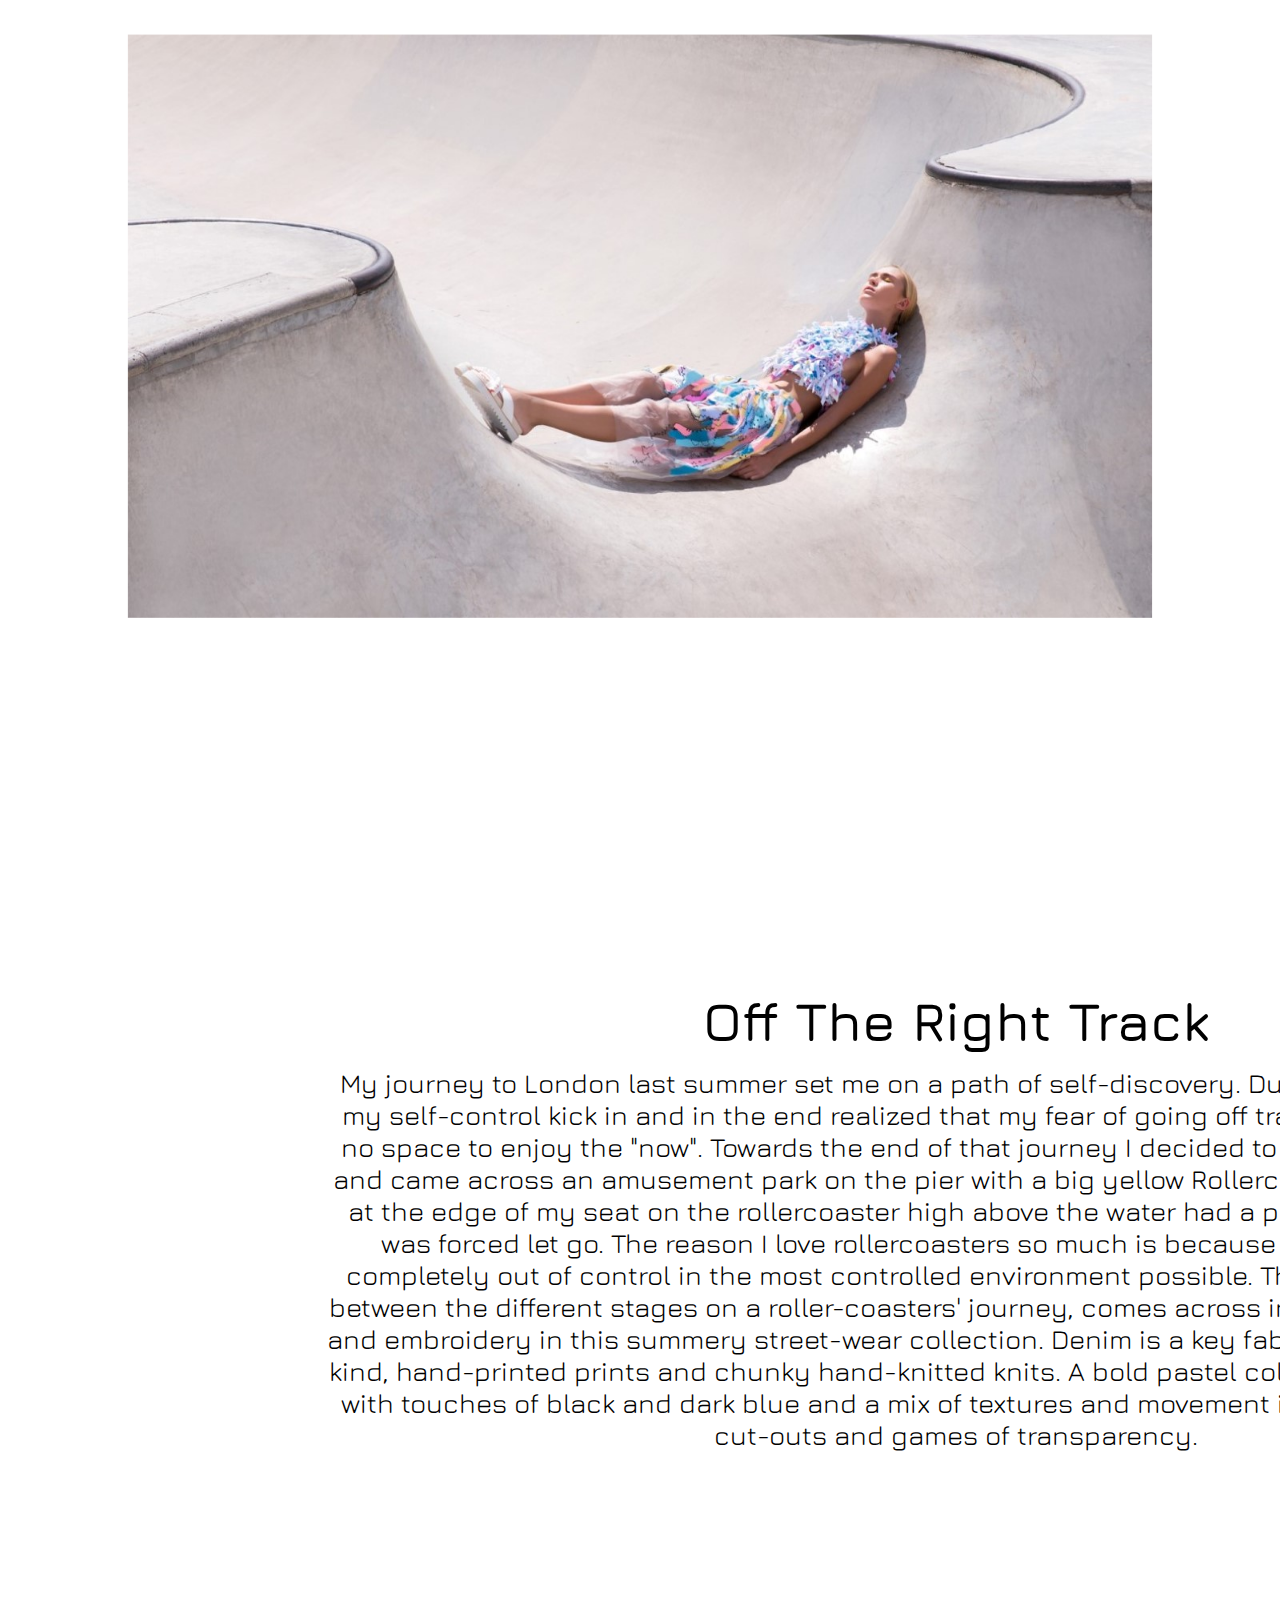
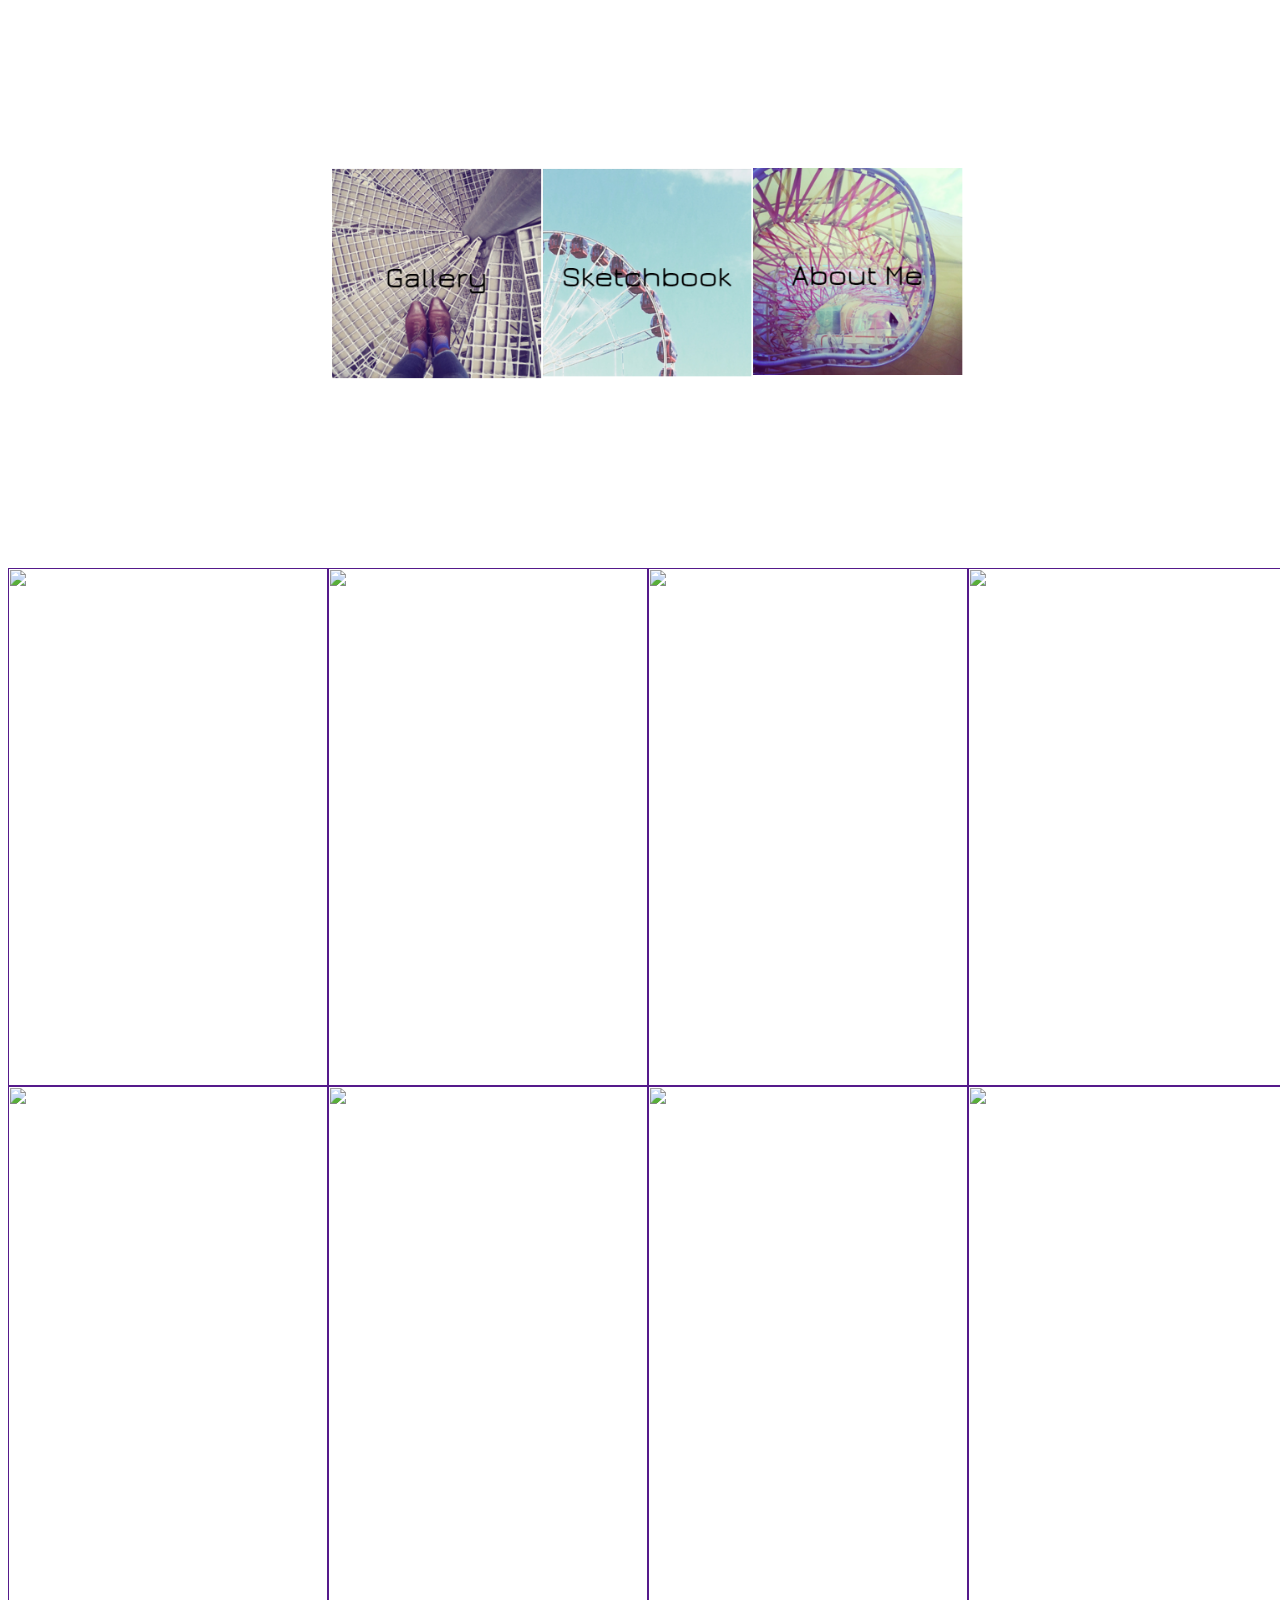
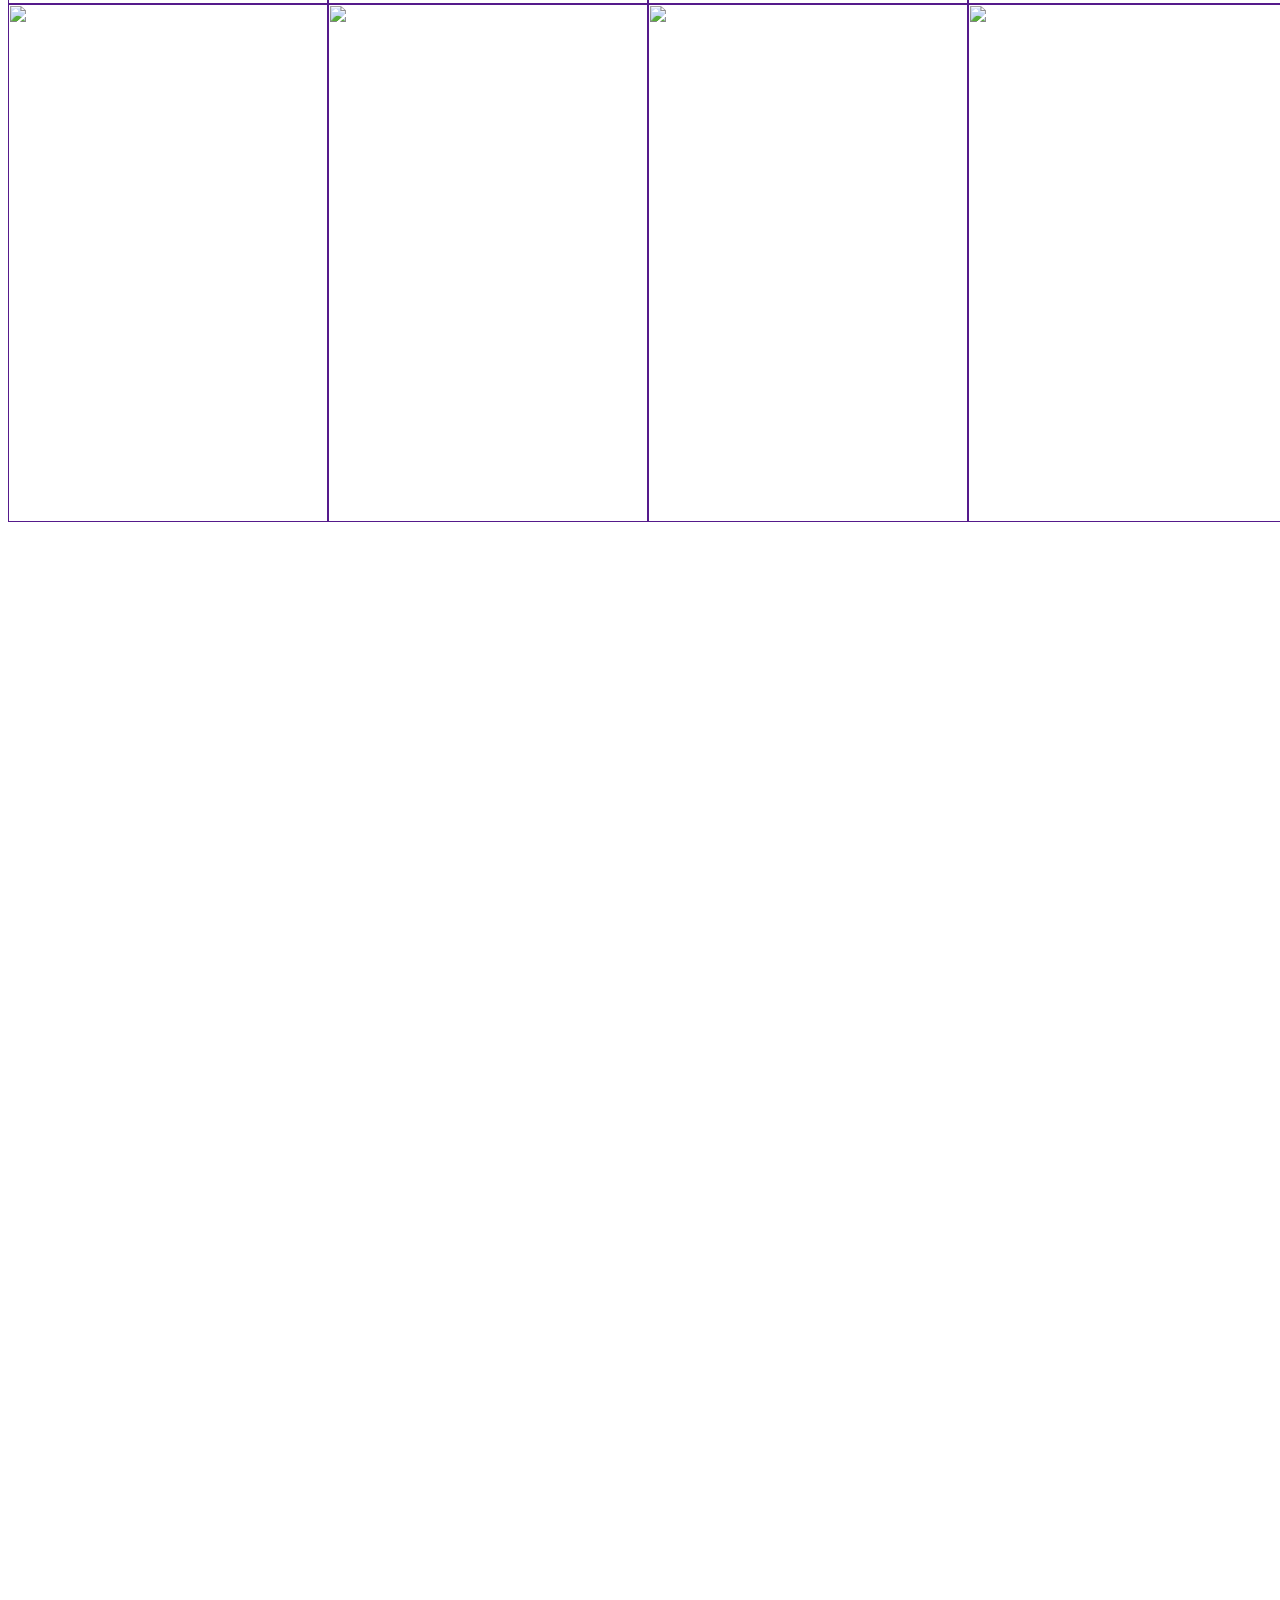
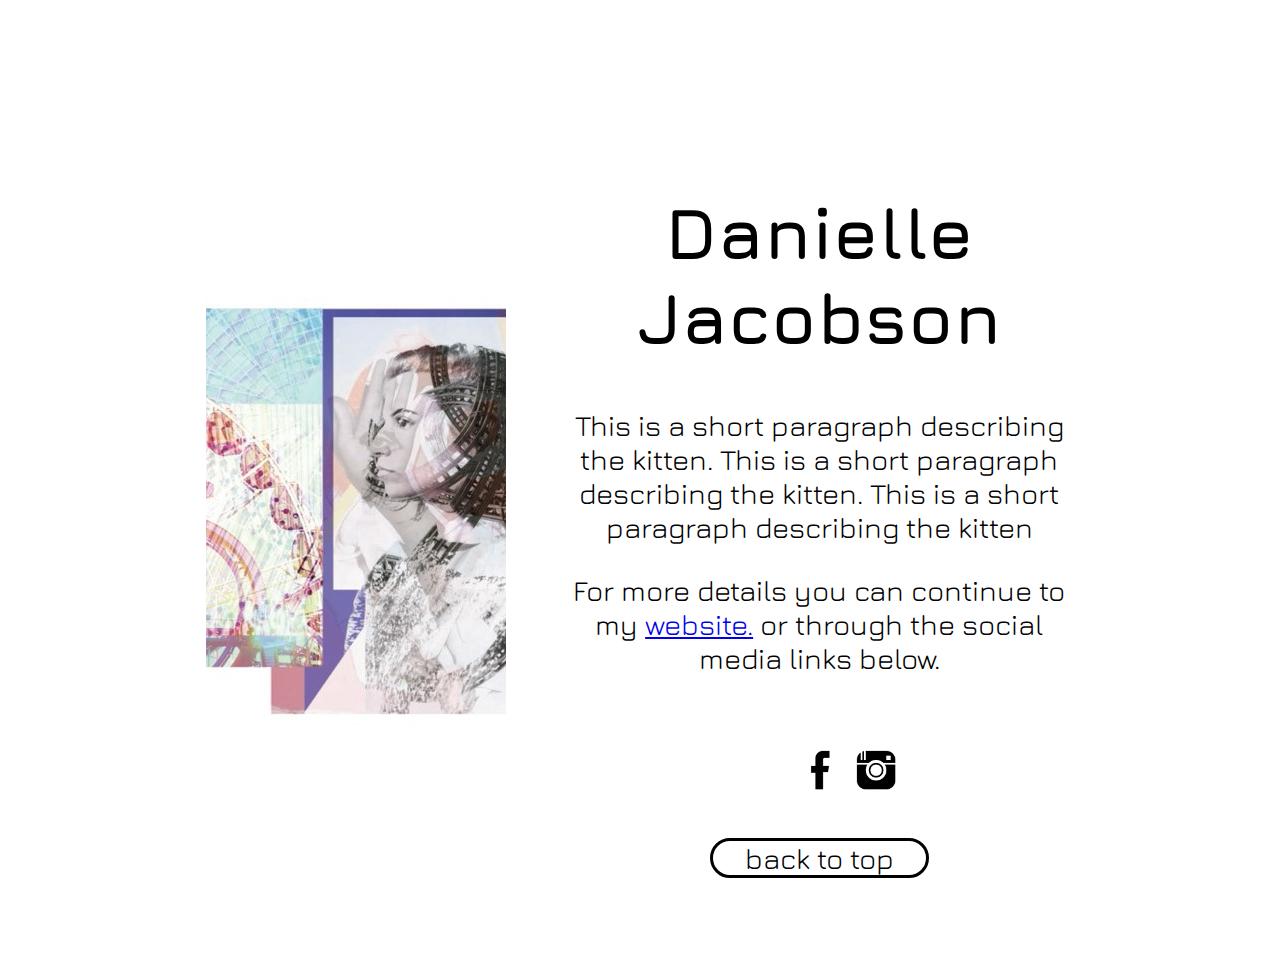
==== commit 7410aec7: "od" ====
--- a/index.html
+++ b/index.html
@@ -5,13 +5,16 @@
     <link href="https://maxcdn.bootstrapcdn.com/bootstrap/3.3.6/css/bootstrap.min.css" rel="stylesheet" integrity="sha384-1q8mTJOASx8j1Au+a5WDVnPi2lkFfwwEAa8hDDdjZlpLegxhjVME1fgjWPGmkzs7" crossorigin="anonymous">
     <link href="https://fonts.googleapis.com/css?family=Jura:400,600" rel="stylesheet">
 
-        <link rel="stylesheet" type="text/css" href="masonry.css">
     <link rel="stylesheet" type="text/css" href="plugins/unslider/dist/css/unslider.css">
     <link rel="stylesheet" type="text/css" href="plugins/lightbox2/src/css/lightbox.css">
 
 
-        <link rel="stylesheet" type="text/css" href="laptop_stylesheet.css">
-            <link rel="stylesheet" type="text/css" href="stylesheet.css">
+
+
+            
+        <link rel="stylesheet" type="text/css" href="masonry.css">
+                    <link rel="stylesheet" type="text/css" href="laptop_stylesheet.css">
+                                <link rel="stylesheet" type="text/css" href="stylesheet.css">
     <title>Danielle Jacobson - Off The Right Track</title>
 </head>
 
--- a/stylesheet.css
+++ b/stylesheet.css
@@ -1,4 +1,4 @@
-@media only screen  and (min-width : 1920px) {
+
 
 body {
     position: relative;
@@ -335,4 +335,3 @@
 
 }
 
- }